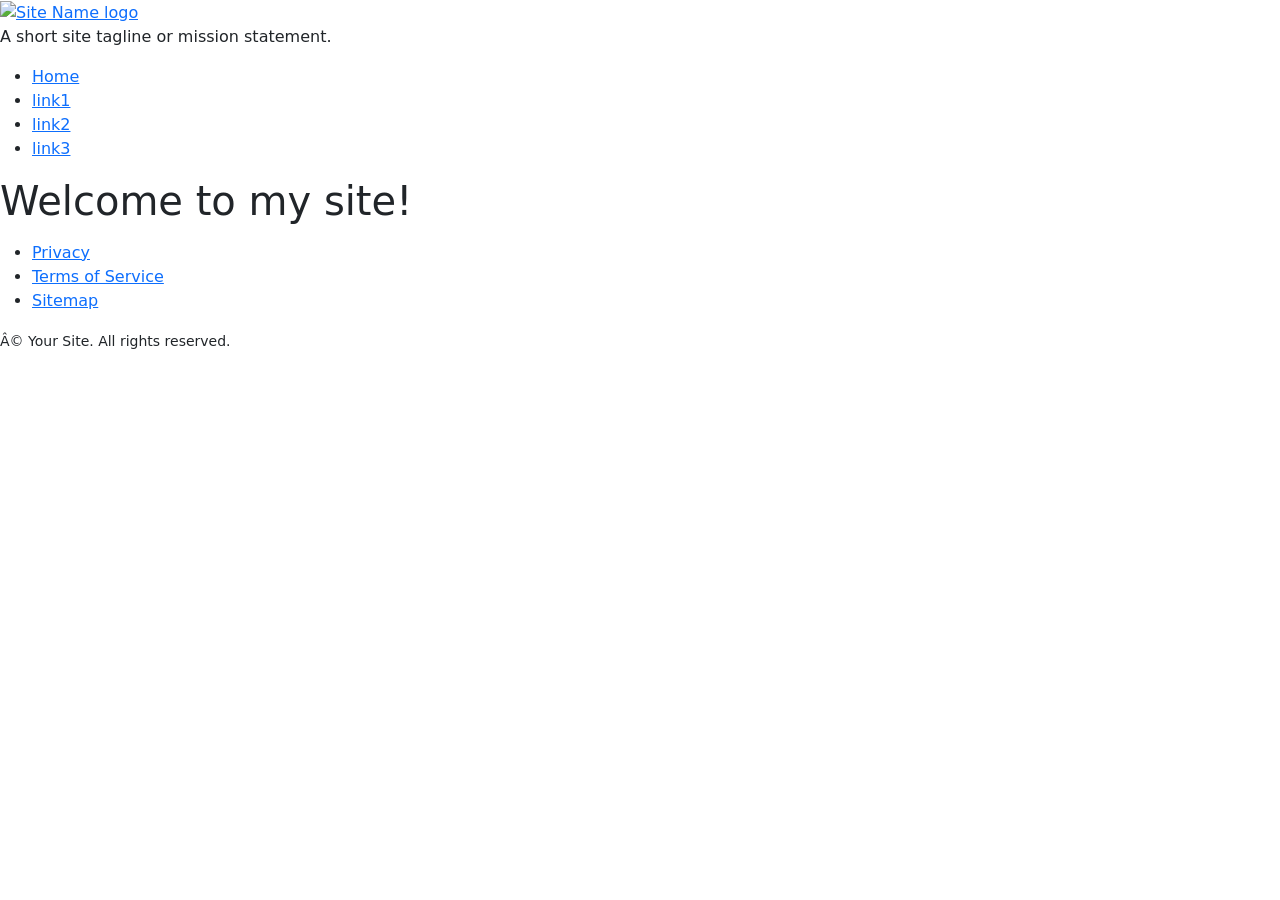
==== compsci-dep.html @ d6e85c7b "Skeleton files for html pages" ====
<!DOCTYPE html>
<html lang="en">
  <head>
    <title>Page Title</title>

    <!-- Icon, an actual icon file (16x16 or 32x32). -->
    <link rel="icon" href="icon.ico" />

    <!-- Stylesheets -->
    <link rel="stylesheet" href="css/main.css" />

    <!-- Load bootstrap -->
    <link href="https://cdn.jsdelivr.net/npm/bootstrap@5.0.2/dist/css/bootstrap.min.css" rel="stylesheet" integrity="sha384-EVSTQN3/azprG1Anm3QDgpJLIm9Nao0Yz1ztcQTwFspd3yD65VohhpuuCOmLASjC" crossorigin="anonymous">
  </head>

  <body>
    <header class="site-header">
      <div class="branding">
        <!-- Could be an <img> logo, an <h1>, or both -->
          <a href="/" class="site-logo">
            <img src="img/logo.svg" alt="Site Name logo" />
          </a>

          <p class="tagline">A short site tagline or mission statement.</p>
      </div>

      <nav class="site-nav">
        <ul>
          <li><a href="">Home</a></li>
          <li><a href="">link1</a></li>
          <li><a href="">link2</a></li>
          <li><a href="">link3</a></li>
          <!-- Add more links as needed -->
        </ul>
      </nav>
    </header>

    <!-- Main Content Area -->
    <main id="main-content">
      <section>
        <header>
          <h1>Welcome to my site!</h1>
        </header>

        <p>
          <!-- Some stuff... -->
        </p>
      </section>

    </main>

    <!-- Footer -->
    <footer class="site-footer">
      <nav class="footer-nav" aria-label="Footer">
        <ul>
          <li><a href="">Privacy</a></li>
          <li><a href="">Terms of Service</a></li>
          <li><a href="">Sitemap</a></li>
        </ul>
      </nav>

      <p class="copyright">
        <small>© <span id="year"></span> Your Site. All rights reserved.</small>
      </p>
    </footer>

    <!-- Connect to your script file here -->
    <script src = "../js/script.js"></script>
    <script src="https://cdn.jsdelivr.net/npm/bootstrap@5.0.2/dist/js/bootstrap.bundle.min.js" integrity="sha384-MrcW6ZMFYlzcLA8Nl+NtUVF0sA7MsXsP1UyJoMp4YLEuNSfAP+JcXn/tWtIaxVXM" crossorigin="anonymous"></script>
  </body>
</html>
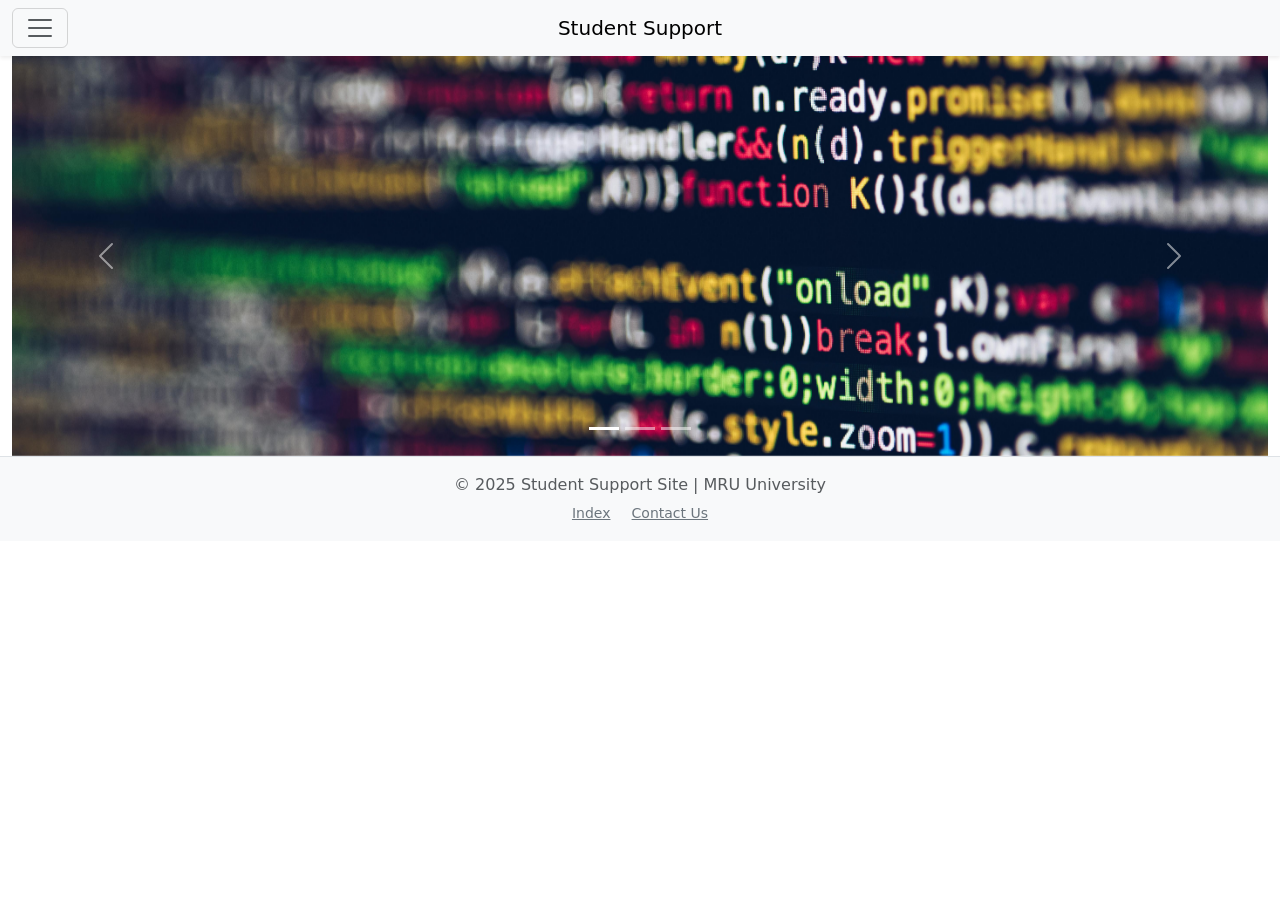
==== commit d5b94367: "Customizing individual pages" ====
--- a/compsci-dep.html
+++ b/compsci-dep.html
@@ -1,12 +1,14 @@
 <!DOCTYPE html>
 <html lang="en">
   <head>
-    <title>Page Title</title>
+    <meta charset="utf-8">
+    <meta name="viewport" content="width=device-width, initial-scale=1">
+    <title>MRU Student Support Site</title>
 
-    <!-- Icon, an actual icon file (16x16 or 32x32). -->
-    <link rel="icon" href="icon.ico" />
+    <!-- Icon, an actual icon file (16x16 or 32x32). (displays in Browser tab...) -->
+    <link rel="icon" href="img/compsci/index.ico" />
 
-    <!-- Stylesheets -->
+    <!-- Custom Style sheets -->
     <link rel="stylesheet" href="css/main.css" />
 
     <!-- Load bootstrap -->
@@ -14,57 +16,122 @@
   </head>
 
   <body>
+    <!-- Header to be reused... -->
     <header class="site-header">
-      <div class="branding">
-        <!-- Could be an <img> logo, an <h1>, or both -->
-          <a href="/" class="site-logo">
-            <img src="img/logo.svg" alt="Site Name logo" />
-          </a>
+      <!-- nav holds the Bootstrap offcanvas drop-down menu: -->
+      <nav class="navbar navbar-light bg-light fixed-top shadow-sm">
+        <div class="container-fluid">
 
-          <p class="tagline">A short site tagline or mission statement.</p>
+          <!-- Heading text on the top of the page... -->
+          <!-- ensure it's center-aligned/doubles as page title -->
+          <a class="navbar-brand position-absolute start-50 translate-middle-x" href="index.html">Student Support</a>
+
+          <!-- Clickable three-line hamburger toggle button for menu: -->
+          <button class="navbar-toggler" type="button"
+                  data-bs-toggle="offcanvas"
+                  data-bs-target="#offcanvasNavbarTop"
+                  aria-controls="offcanvasNavbarTop">
+            <span class="navbar-toggler-icon"></span>
+          </button>
+        </div>
+      </nav>
+
+      <!-- Navigation drop-down content begin -->
+      <div class="offcanvas offcanvas-top" tabindex="-1" id="offcanvasNavbarTop" aria-labelledby="offcanvasNavbarTopLabel" style="height: auto;">
+        <div class="offcanvas-header bg-light">
+          <h5 class="offcanvas-title" id="offcanvasNavbarTopLabel">Site Navigation</h5>
+          <!-- Add a close button on the left side of drop-down -->
+          <button type="button" class="btn-close text-reset" data-bs-dismiss="offcanvas" aria-label="Close"></button>
+        </div>
+          <!-- Drop-down listed content -->
+          <div class="offcanvas-body">
+            <ul class="navbar-nav justify-content-end flex-grow-1 pe-3">
+              <li class="nav-item"> <a class="nav-link" aria-current="page" href="index.html">Main Page</a> </li>
+              <li class="nav-item"> <a class="nav-link" href="timer.html">Pomodoro Timer</a></li>
+              <li class="nav-item"> <a class="nav-link" href="compsci-dep.html">Computer Science</a></li>
+              <li class="nav-item"> <a class="nav-link" href="economics-dep.html">Economics</a></li>
+              <li class="nav-item"> <a class="nav-link" href="english-dep.html">English</a></li>
+              <li class="nav-item"> <a class="nav-link" href="history-dep.html">English</a></li>
+              <li class="nav-item"> <a class="nav-link" href="math-dep.html">Mathematics</a></li>
+            </ul>
+          <!-- End - Drop-down listed content -->
+          </div>
       </div>
+      <!-- End - Navigation drop-down content -->
+    </header>
+    <!-- Header to be reused... -->
 
-      <nav class="site-nav">
-        <ul>
-          <li><a href="">Home</a></li>
-          <li><a href="">link1</a></li>
-          <li><a href="">link2</a></li>
-          <li><a href="">link3</a></li>
-          <!-- Add more links as needed -->
-        </ul>
-      </nav>
-    </header>
+    <!-- Begin Main Content Area -->
+    <main id="main-content">
 
-    <!-- Main Content Area -->
-    <main id="main-content">
+      <!-- Header section -->
       <section>
         <header>
-          <h1>Welcome to my site!</h1>
+          <h1>Welcome to MRU University's Support Site!</h1>
         </header>
-
-        <p>
-          <!-- Some stuff... -->
-        </p>
       </section>
 
+      <!-- Begin Photo Carousel: -->
+      <section>
+        <div class="container-fluid">
+          <!-- Scroll interval adjustable w/ data-bs-interval (ms) -->
+          <div id="carouselIndicators" class="carousel slide" data-bs-ride="carousel" data-bs-interval="10000">
+
+            <div class="carousel-indicators">
+              <button type="button" data-bs-target="#carouselIndicators" data-bs-slide-to="0" class="active" aria-current="true" aria-label="Slide 1"></button>
+              <button type="button" data-bs-target="#carouselIndicators" data-bs-slide-to="1" aria-label="Slide 2"></button>
+              <button type="button" data-bs-target="#carouselIndicators" data-bs-slide-to="2" aria-label="Slide 3"></button>
+            </div>
+
+            <div class="carousel-inner">
+              <div class="carousel-item active">
+                <img class="d-block w-100 carousel-img" src="img/compsci/temp_carousel_1.jpg" alt="First slide">
+              </div>
+              <div class="carousel-item">
+                <img class="d-block w-100 carousel-img" src="img/compsci/temp_carousel_2.jpg" alt="Second slide">
+              </div>
+              <div class="carousel-item">
+                <img class="d-block w-100 carousel-img" src="img/compsci/temp_carousel_3.jpg" alt="Third slide">
+              </div>
+            </div>
+
+            <button class="carousel-control-prev" type="button" data-bs-target="#carouselIndicators" data-bs-slide="prev">
+              <span class="carousel-control-prev-icon" aria-hidden="true"></span>
+              <span class="visually-hidden">Previous</span>
+            </button>
+
+            <button class="carousel-control-next" type="button" data-bs-target="#carouselIndicators" data-bs-slide="next">
+              <span class="carousel-control-next-icon" aria-hidden="true"></span>
+              <span class="visually-hidden">Next</span>
+            </button>
+          </div>
+        </div>
+      </section>
+      <!-- End Photo Carousel -->
+
+      <!-- Begin General content area: Buttons, APIs, etc, go below here: -->
+      <!-- todo... -->
+      <!-- End General content area -->
+
     </main>
+    <!-- End main content area -->
 
-    <!-- Footer -->
-    <footer class="site-footer">
-      <nav class="footer-nav" aria-label="Footer">
-        <ul>
-          <li><a href="">Privacy</a></li>
-          <li><a href="">Terms of Service</a></li>
-          <li><a href="">Sitemap</a></li>
-        </ul>
-      </nav>
+    <!-- Begin Footer - to be reused...-->
+    <footer class="bg-light text-center py-3 border-top">
+      <!-- Container... -->
+      <div>
+        <!-- Copyright & date -->
+        <p class="text-muted mb-0">&copy; 2025 Student Support Site | MRU University</p>
 
-      <p class="copyright">
-        <small>© <span id="year"></span> Your Site. All rights reserved.</small>
-      </p>
+        <div class="mt-1">
+          <a href="index.html" class="text-secondary text-decoration none small mx-2">Index</a>
+          <a href="#" class="text-secondary text-decoration none small mx-2">Contact Us</a>
+        </div>
+      </div>
     </footer>
+    <!-- End Footer -->
 
-    <!-- Connect to your script file here -->
+    <!-- Connect script file here -->
     <script src = "../js/script.js"></script>
     <script src="https://cdn.jsdelivr.net/npm/bootstrap@5.0.2/dist/js/bootstrap.bundle.min.js" integrity="sha384-MrcW6ZMFYlzcLA8Nl+NtUVF0sA7MsXsP1UyJoMp4YLEuNSfAP+JcXn/tWtIaxVXM" crossorigin="anonymous"></script>
   </body>
--- a/css/main.css
+++ b/css/main.css
@@ -0,0 +1,29 @@
+/* Breakpoints for different screensizes, per BS docs */
+/* Extra small devices (portrait phones, less than 576px) */
+/* @media (max-width: 575.98px) { ... } */
+
+/* Small devices (landscape phones, 576px and up) */
+/* @media (min-width: 576px) and (max-width: 767.98px) { ... } */
+
+/* Medium devices (tablets, 768px and up) */
+/* @media (min-width: 768px) and (max-width: 991.98px) { ... } */
+
+/* Large devices (desktops, 992px and up) */
+/* @media (min-width: 992px) and (max-width: 1199.98px) { ... } */
+
+/* Extra large devices (large desktops, 1200px and up) */
+/* @media (min-width: 1200px) { ... } */
+/* End BS breakpoints */
+
+/*Control the height of the images in the carousel:*/
+.carousel-img {
+    height: 400px;
+    object-fit: cover;
+    width: 100%;
+}
+
+/* Prevents the offcanvas navbar from taking up the full screen */
+#offcanvasNavbarTop {
+    max-height: 50vh;
+    left: 0;
+}
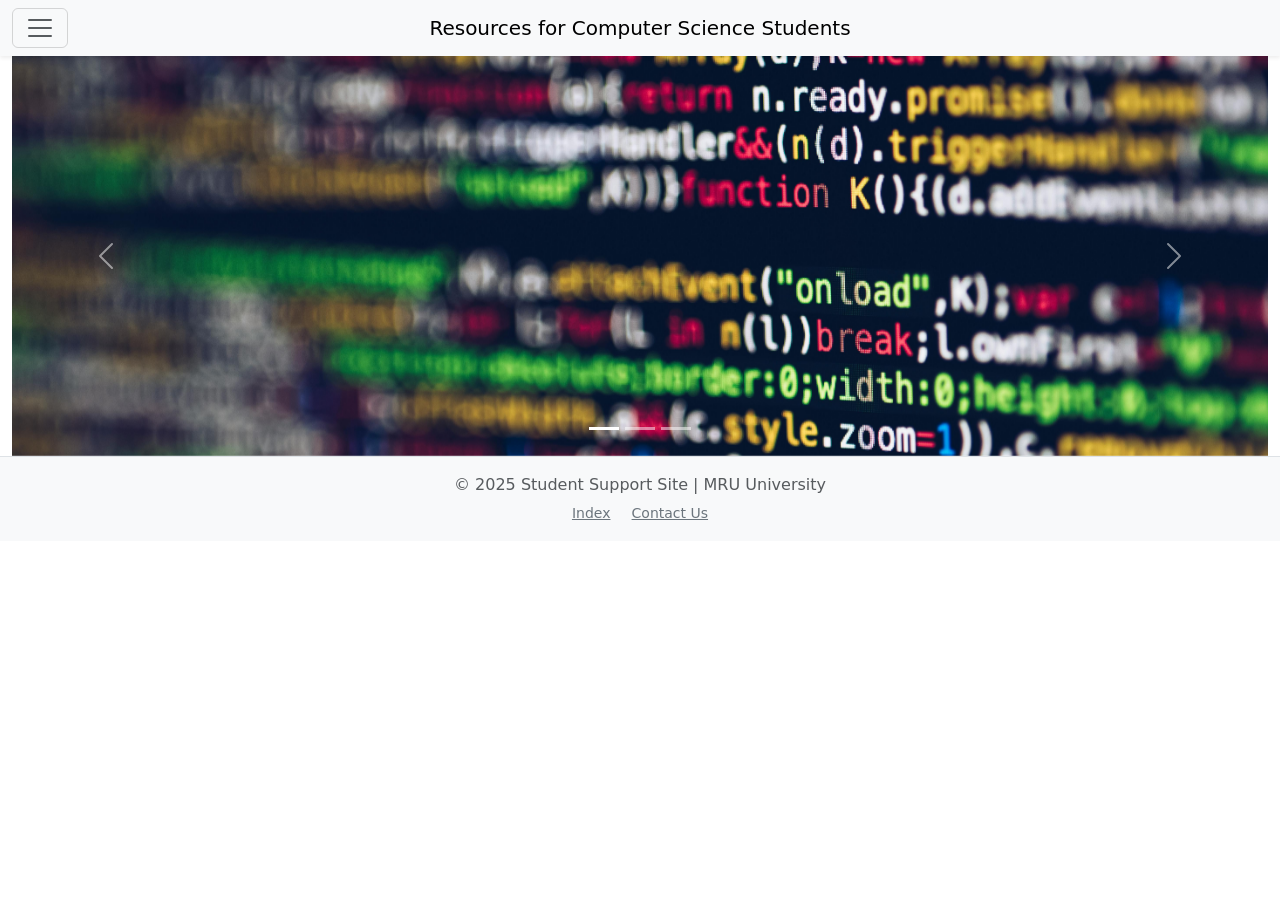
==== commit 89f24e27: "Link fixes, renamed  titles" ====
--- a/compsci-dep.html
+++ b/compsci-dep.html
@@ -3,7 +3,7 @@
   <head>
     <meta charset="utf-8">
     <meta name="viewport" content="width=device-width, initial-scale=1">
-    <title>MRU Student Support Site</title>
+    <title>English Department | MRU</title>
 
     <!-- Icon, an actual icon file (16x16 or 32x32). (displays in Browser tab...) -->
     <link rel="icon" href="img/compsci/index.ico" />
@@ -24,7 +24,7 @@
 
           <!-- Heading text on the top of the page... -->
           <!-- ensure it's center-aligned/doubles as page title -->
-          <a class="navbar-brand position-absolute start-50 translate-middle-x" href="index.html">Student Support</a>
+          <a class="navbar-brand position-absolute start-50 translate-middle-x" href="index.html">Resources for Computer Science Students</a>
 
           <!-- Clickable three-line hamburger toggle button for menu: -->
           <button class="navbar-toggler" type="button"
@@ -51,7 +51,7 @@
               <li class="nav-item"> <a class="nav-link" href="compsci-dep.html">Computer Science</a></li>
               <li class="nav-item"> <a class="nav-link" href="economics-dep.html">Economics</a></li>
               <li class="nav-item"> <a class="nav-link" href="english-dep.html">English</a></li>
-              <li class="nav-item"> <a class="nav-link" href="history-dep.html">English</a></li>
+              <li class="nav-item"> <a class="nav-link" href="history-dep.html">History</a></li>
               <li class="nav-item"> <a class="nav-link" href="math-dep.html">Mathematics</a></li>
             </ul>
           <!-- End - Drop-down listed content -->
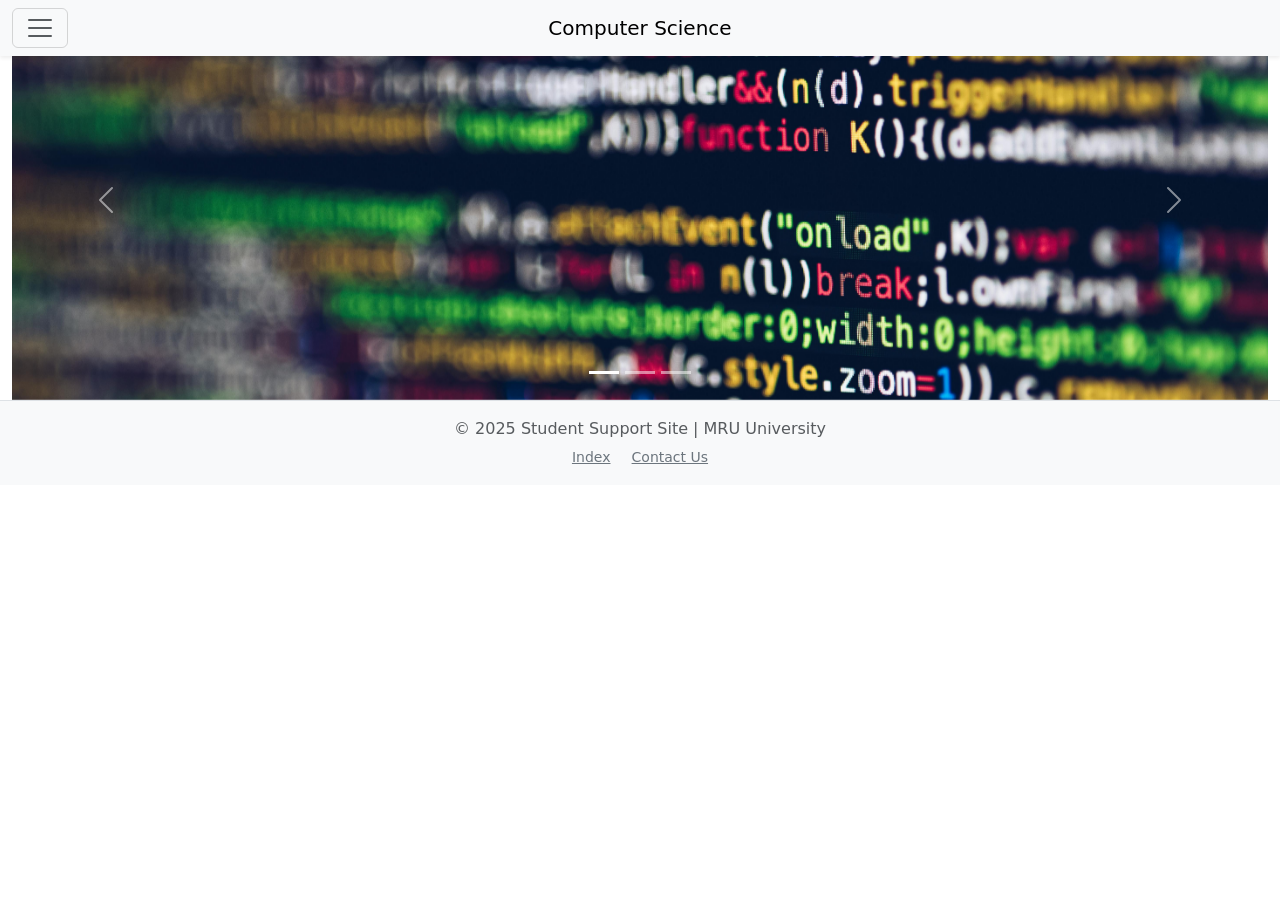
==== commit 86373b10: "Removed errant header section" ====
--- a/compsci-dep.html
+++ b/compsci-dep.html
@@ -3,7 +3,7 @@
   <head>
     <meta charset="utf-8">
     <meta name="viewport" content="width=device-width, initial-scale=1">
-    <title>English Department | MRU</title>
+    <title>Computer Science Department| MRU</title>
 
     <!-- Icon, an actual icon file (16x16 or 32x32). (displays in Browser tab...) -->
     <link rel="icon" href="img/compsci/index.ico" />
@@ -24,7 +24,7 @@
 
           <!-- Heading text on the top of the page... -->
           <!-- ensure it's center-aligned/doubles as page title -->
-          <a class="navbar-brand position-absolute start-50 translate-middle-x" href="index.html">Resources for Computer Science Students</a>
+          <a class="navbar-brand position-absolute start-50 translate-middle-x" href="index.html">Computer Science</a>
 
           <!-- Clickable three-line hamburger toggle button for menu: -->
           <button class="navbar-toggler" type="button"
@@ -47,12 +47,12 @@
           <div class="offcanvas-body">
             <ul class="navbar-nav justify-content-end flex-grow-1 pe-3">
               <li class="nav-item"> <a class="nav-link" aria-current="page" href="index.html">Main Page</a> </li>
-              <li class="nav-item"> <a class="nav-link" href="timer.html">Pomodoro Timer</a></li>
-              <li class="nav-item"> <a class="nav-link" href="compsci-dep.html">Computer Science</a></li>
-              <li class="nav-item"> <a class="nav-link" href="economics-dep.html">Economics</a></li>
-              <li class="nav-item"> <a class="nav-link" href="english-dep.html">English</a></li>
-              <li class="nav-item"> <a class="nav-link" href="history-dep.html">History</a></li>
-              <li class="nav-item"> <a class="nav-link" href="math-dep.html">Mathematics</a></li>
+              <li class="nav-item"> <a class="nav-link w-100" href="timer.html">Pomodoro Timer</a></li>
+              <li class="nav-item"> <a class="nav-link w-100 active" href="compsci-dep.html">Computer Science</a></li>
+              <li class="nav-item"> <a class="nav-link w-100" href="economics-dep.html">Economics</a></li>
+              <li class="nav-item"> <a class="nav-link w-100" href="english-dep.html">English</a></li>
+              <li class="nav-item"> <a class="nav-link w-100" href="history-dep.html">History</a></li>
+              <li class="nav-item"> <a class="nav-link w-100" href="math-dep.html">Mathematics</a></li>
             </ul>
           <!-- End - Drop-down listed content -->
           </div>
@@ -63,13 +63,6 @@
 
     <!-- Begin Main Content Area -->
     <main id="main-content">
-
-      <!-- Header section -->
-      <section>
-        <header>
-          <h1>Welcome to MRU University's Support Site!</h1>
-        </header>
-      </section>
 
       <!-- Begin Photo Carousel: -->
       <section>
--- a/css/main.css
+++ b/css/main.css
@@ -27,3 +27,31 @@
     max-height: 50vh;
     left: 0;
 }
+
+/* Adjust navbar theme*/
+#offcanvasNavbarTop .nav-link {
+    color:#807D76; /* Darker grey for text visibility */
+}
+
+#offcanvasNavbarTop .nav-link:hover {
+    color: #000; /*Black on hover...*/
+}
+
+#offcanvasNavbarTop .nav-link:focus{
+    color: #000; /*Black on focus...*/
+}
+
+#offcanvasNavbarTop .nav-link.active {
+    color: #00A2D9; /*temp*/
+}
+/* End - Adjust navbar theme*/
+
+/*Custom footer styling:*/
+footer a{
+    color: #807D76; /*Mirror navbar styling*/
+}
+
+footer a:hover {
+    color: #000; /*Black on hover...*/
+}
+/*End - Custom footer styling:*/
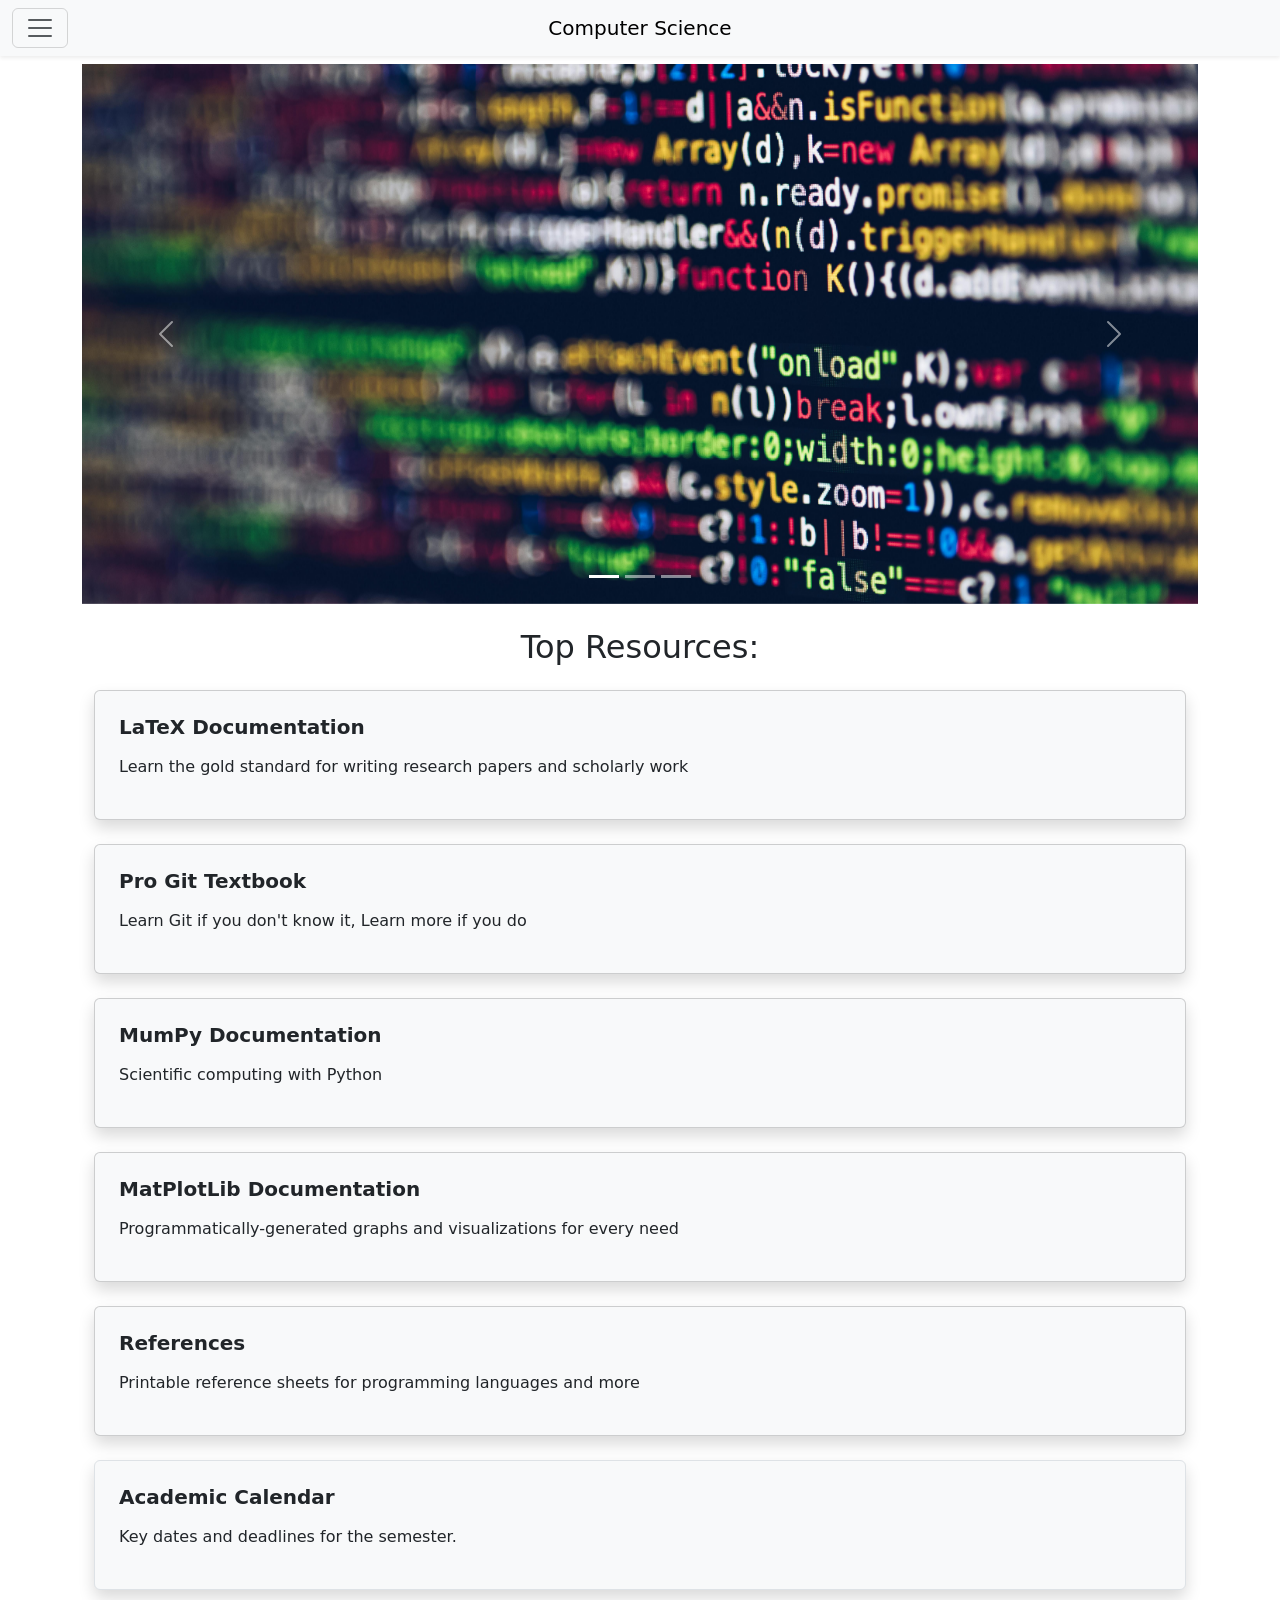
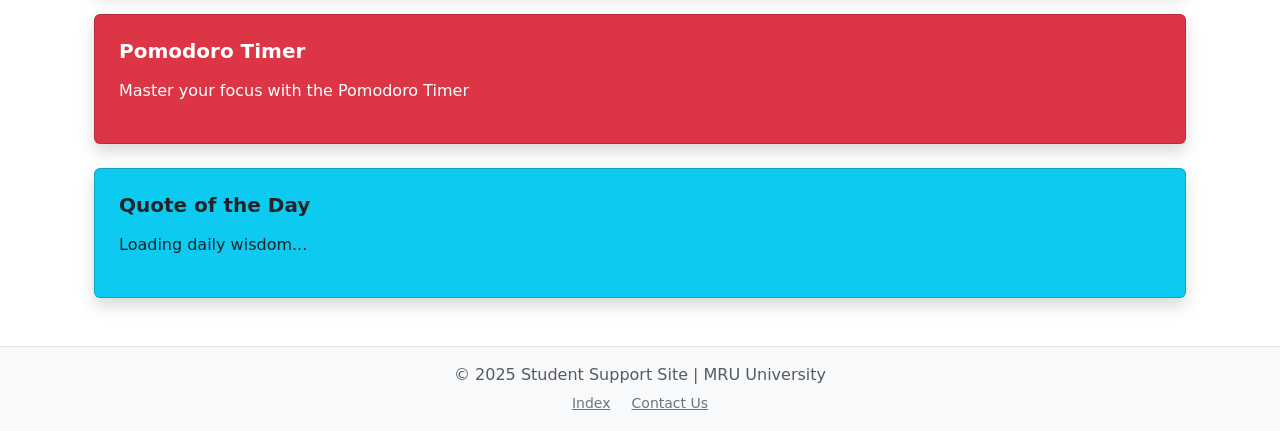
==== commit 6fb1dced: "MVP - Added content" ====
--- a/compsci-dep.html
+++ b/compsci-dep.html
@@ -62,11 +62,11 @@
     <!-- Header to be reused... -->
 
     <!-- Begin Main Content Area -->
-    <main id="main-content">
+    <main id="main-content" class="mt-5 pt-3">
 
       <!-- Begin Photo Carousel: -->
       <section>
-        <div class="container-fluid">
+        <div class="container">
           <!-- Scroll interval adjustable w/ data-bs-interval (ms) -->
           <div id="carouselIndicators" class="carousel slide" data-bs-ride="carousel" data-bs-interval="10000">
 
@@ -103,7 +103,87 @@
       <!-- End Photo Carousel -->
 
       <!-- Begin General content area: Buttons, APIs, etc, go below here: -->
-      <!-- todo... -->
+      <section id="resources-by-subject" class="mb-5">
+        <h2 class="text-center my-4">Top Resources:</h2>
+
+        <!-- Resources tiles container -->
+        <div class="container px-4 mb-5">
+          
+          <!-- LaTex docs -->
+          <div class="card bg-light text-dark shadow mb-4">
+            <div class="card-body d-flex flex-column p-4">
+              <h5 class="card-title fw-bold mb-3">LaTeX Documentation</h5>
+              <p class="card-text">Learn the gold standard for writing research papers and scholarly work</p>
+              <a href="https://en.wikibooks.org/wiki/LaTeX" class="stretched-link text-decoration-none text-dark"></a>
+            </div>
+          </div>
+
+          <!-- Git Reference -->
+          <div class="card bg-light text-dark shadow mb-4">
+            <div class="card-body d-flex flex-column p-4">
+              <h5 class="card-title fw-bold mb-3">Pro Git Textbook</h5>
+              <p class="card-text">Learn Git if you don't know it, Learn more if you do</p>
+              <a href="https://git-scm.com/book/en/v2" class="stretched-link text-decoration-none text-dark"></a>
+            </div>
+          </div>
+
+          <!-- Numpy -->
+          <div class="card bg-light text-dark shadow mb-4">
+            <div class="card-body d-flex flex-column p-4">
+              <h5 class="card-title fw-bold mb-3">MumPy Documentation</h5>
+              <p class="card-text">Scientific computing with Python</p>
+              <a href="https://numpy.org/doc/stable/user/index.html#user" class="stretched-link text-decoration-none text-dark"></a>
+            </div>
+          </div>
+
+          <!-- MPL -->
+          <div class="card bg-light text-dark shadow mb-4">
+            <div class="card-body d-flex flex-column p-4">
+              <h5 class="card-title fw-bold mb-3">MatPlotLib Documentation</h5>
+              <p class="card-text">Programmatically-generated graphs and visualizations for every need</p>
+              <a href="https://matplotlib.org/stable/users/index" class="stretched-link text-decoration-none text-dark"></a>
+            </div>
+          </div>
+
+          <!-- Reference Sheets -->
+          <div class="card bg-light text-dark shadow mb-4">
+            <div class="card-body d-flex flex-column p-4">
+              <h5 class="card-title fw-bold mb-3">References</h5>
+              <p class="card-text">Printable reference sheets for programming languages and more</p>
+              <a href="https://cheatography.com/tag/software/" class="stretched-link text-decoration-none text-dark"></a>
+            </div>
+          </div>
+
+          <!-- Academic Calendar -->
+          <div class="card bg-light shadow border mb-4">
+            <div class="card-body d-flex flex-column p-4">
+              <h5 class="card-title fw-bold mb-3">Academic Calendar</h5>
+              <p class="card-text">Key dates and deadlines for the semester.</p>
+              <a href="#" class="stretched-link text-decoration-none text-dark"></a>
+            </div>
+          </div>
+
+          <!-- Pomodoro Timer -->
+          <div class="card bg-danger text-white shadow mb-4">
+            <div class="card-body d-flex flex-column p-4">
+              <h5 class="card-title fw-bold mb-3">Pomodoro Timer</h5>
+              <p class="card-text">Master your focus with the Pomodoro Timer</p>
+              <a href="timer.html" class="stretched-link text-decoration-none text-white"></a>
+            </div>
+          </div>
+
+          <!-- Quote of the Day -->
+          <div class="card bg-info text-dark shadow mb-4">
+            <div class="card-body d-flex flex-column p-4">
+              <h5 class="card-title fw-bold mb-3">Quote of the Day</h5>
+              <p id="compsci_quote_of_the_day" class="card-text">Loading daily wisdom...</p>
+              <a href="https://www.brainyquote.com/topics/inspirational-quotes" class="stretched-link text-decoration-none text-dark"></a>
+            </div>
+          </div>
+
+        </div>
+        <!-- End resources tiles container -->
+      </section>
       <!-- End General content area -->
 
     </main>
@@ -125,7 +205,7 @@
     <!-- End Footer -->
 
     <!-- Connect script file here -->
-    <script src = "../js/script.js"></script>
+    <script src = "js/quote_api.js"></script>
     <script src="https://cdn.jsdelivr.net/npm/bootstrap@5.0.2/dist/js/bootstrap.bundle.min.js" integrity="sha384-MrcW6ZMFYlzcLA8Nl+NtUVF0sA7MsXsP1UyJoMp4YLEuNSfAP+JcXn/tWtIaxVXM" crossorigin="anonymous"></script>
   </body>
 </html>
--- a/css/main.css
+++ b/css/main.css
@@ -17,7 +17,9 @@
 
 /*Control the height of the images in the carousel:*/
 .carousel-img {
-    height: 400px;
+    height: 60vh; /* 60% of viewport height */
+    min-height: 400px; /* Minimum height on smaller screens */
+    max-height: 800px; /* Maximum height on larger screens */
     object-fit: cover;
     width: 100%;
 }
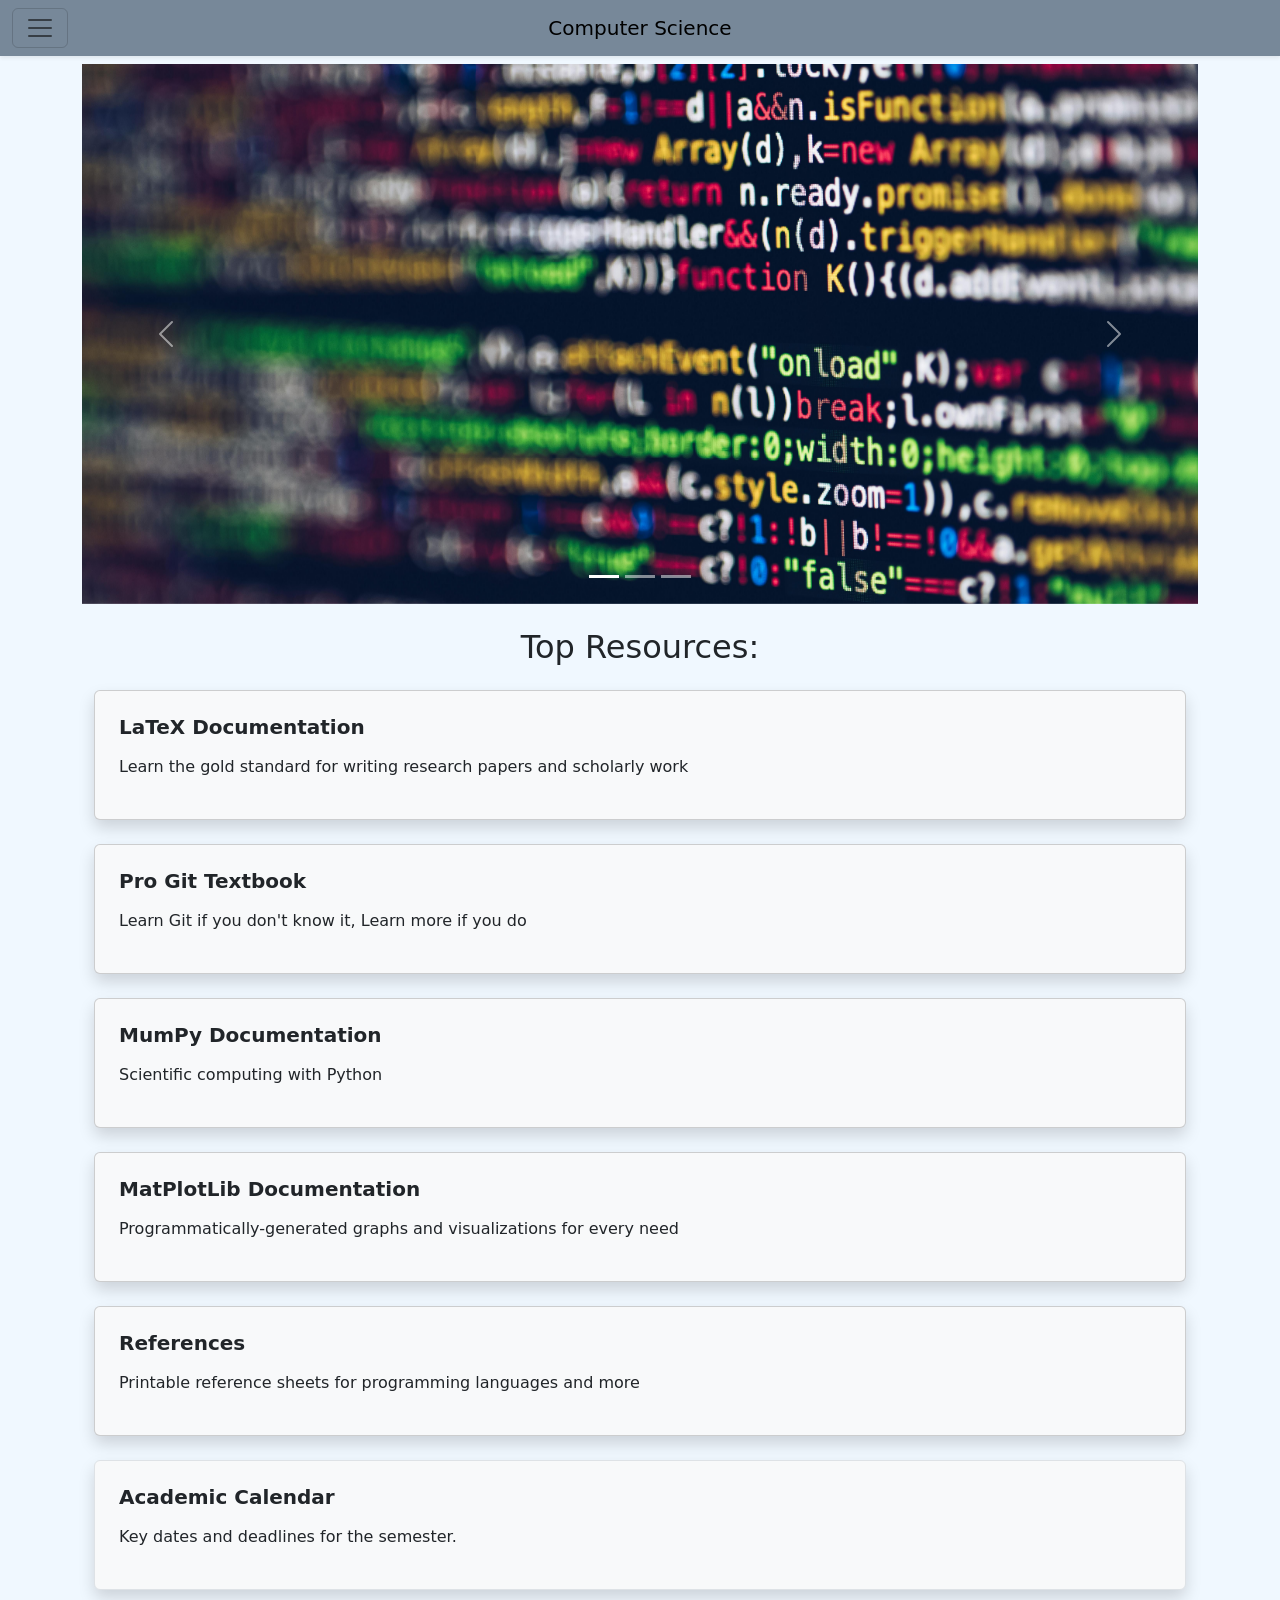
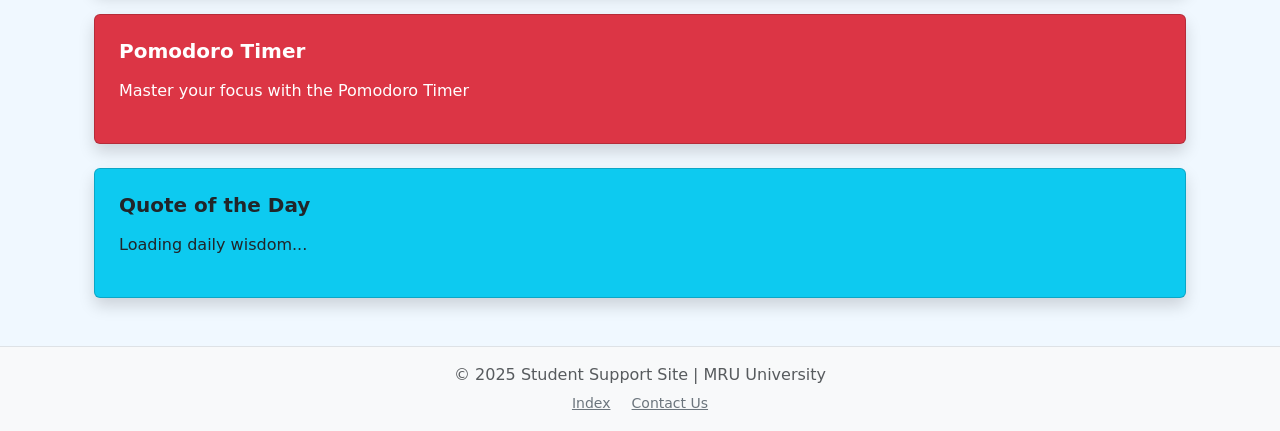
==== commit 2b1f35f6: "Adjusting style of navbar" ====
--- a/compsci-dep.html
+++ b/compsci-dep.html
@@ -8,18 +8,19 @@
     <!-- Icon, an actual icon file (16x16 or 32x32). (displays in Browser tab...) -->
     <link rel="icon" href="img/compsci/index.ico" />
 
+    <!-- Load bootstrap -->
+    <link href="https://cdn.jsdelivr.net/npm/bootstrap@5.0.2/dist/css/bootstrap.min.css" rel="stylesheet" integrity="sha384-EVSTQN3/azprG1Anm3QDgpJLIm9Nao0Yz1ztcQTwFspd3yD65VohhpuuCOmLASjC" crossorigin="anonymous">
+
     <!-- Custom Style sheets -->
     <link rel="stylesheet" href="css/main.css" />
 
-    <!-- Load bootstrap -->
-    <link href="https://cdn.jsdelivr.net/npm/bootstrap@5.0.2/dist/css/bootstrap.min.css" rel="stylesheet" integrity="sha384-EVSTQN3/azprG1Anm3QDgpJLIm9Nao0Yz1ztcQTwFspd3yD65VohhpuuCOmLASjC" crossorigin="anonymous">
   </head>
 
   <body>
     <!-- Header to be reused... -->
     <header class="site-header">
       <!-- nav holds the Bootstrap offcanvas drop-down menu: -->
-      <nav class="navbar navbar-light bg-light fixed-top shadow-sm">
+      <nav class="navbar navbar-light fixed-top shadow-sm">
         <div class="container-fluid">
 
           <!-- Heading text on the top of the page... -->
--- a/css/main.css
+++ b/css/main.css
@@ -22,6 +22,10 @@
     max-height: 800px; /* Maximum height on larger screens */
     object-fit: cover;
     width: 100%;
+}
+
+.navbar {
+    background-color: lightslategray;
 }
 
 /* Prevents the offcanvas navbar from taking up the full screen */
@@ -57,3 +61,9 @@
     color: #000; /*Black on hover...*/
 }
 /*End - Custom footer styling:*/
+
+/* Begin Body Styling */
+body {
+    background-color: AliceBlue;
+}
+/* End Body Styling */
